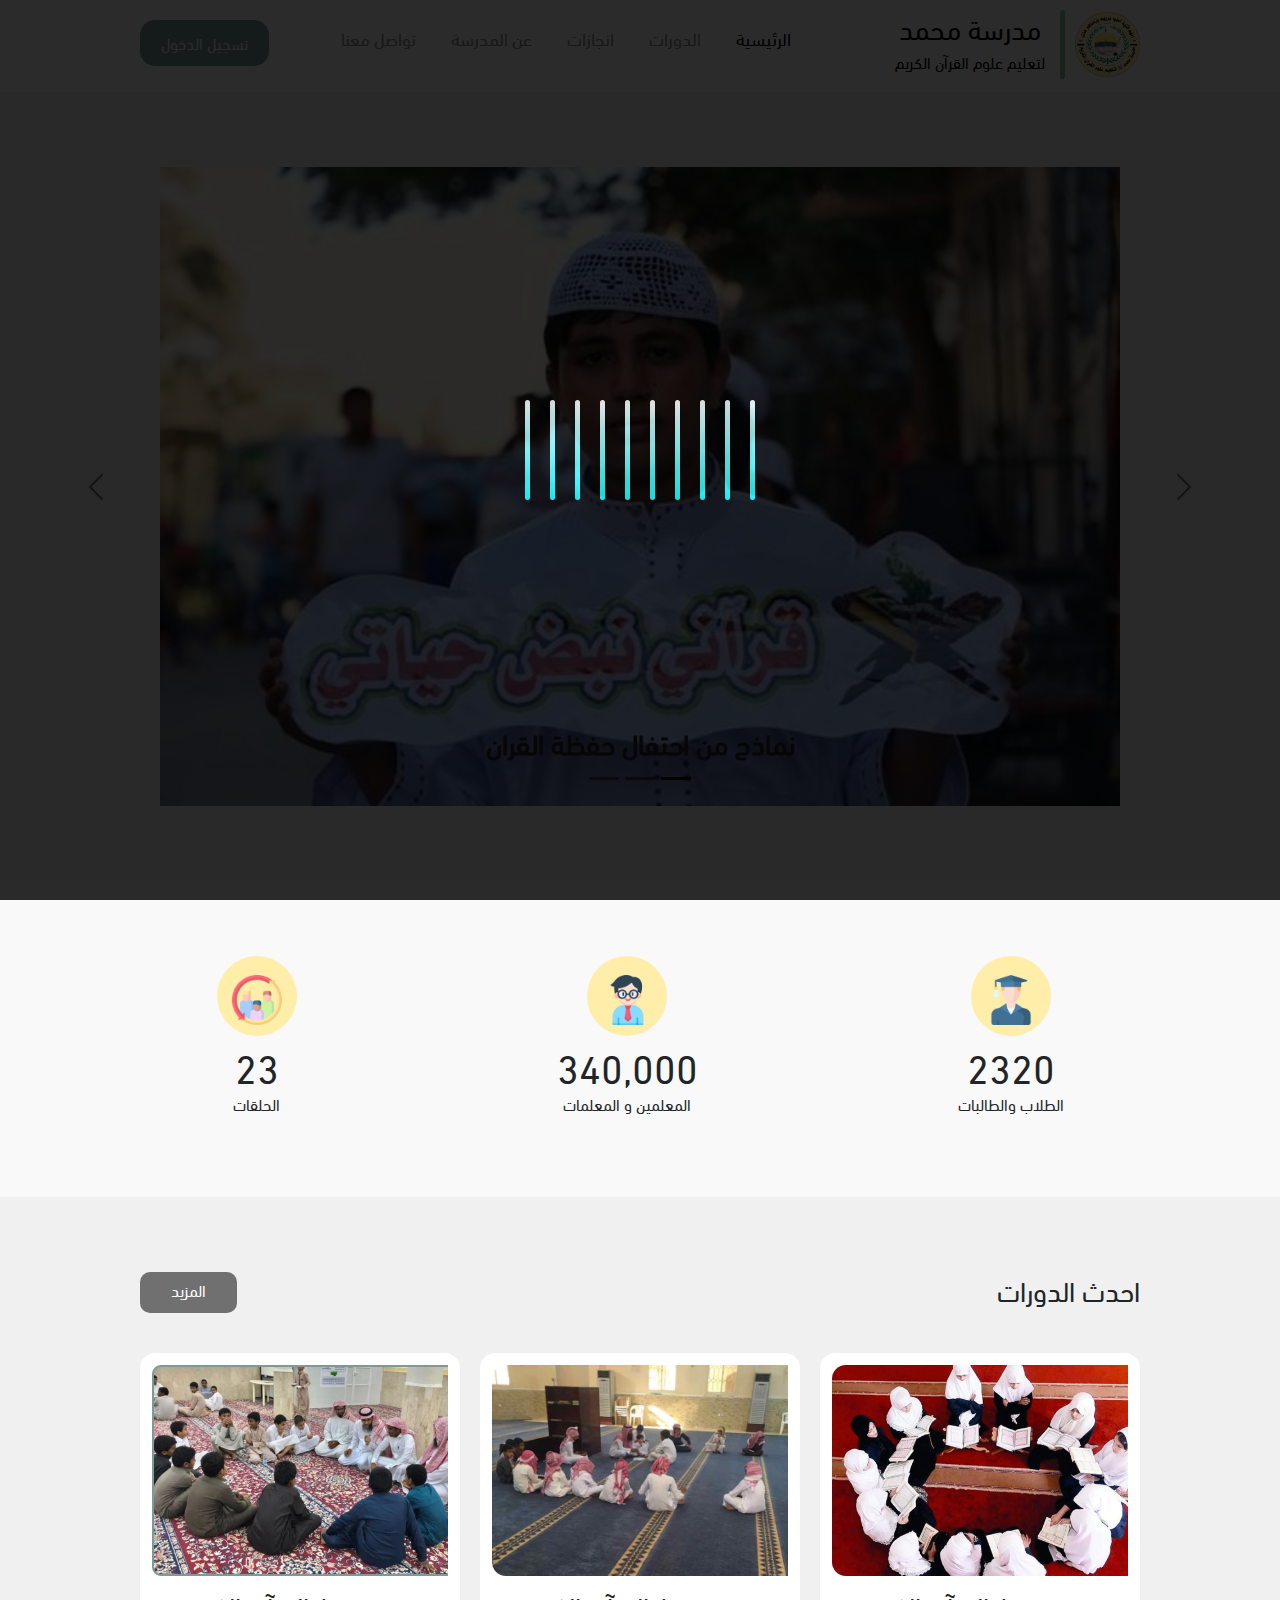
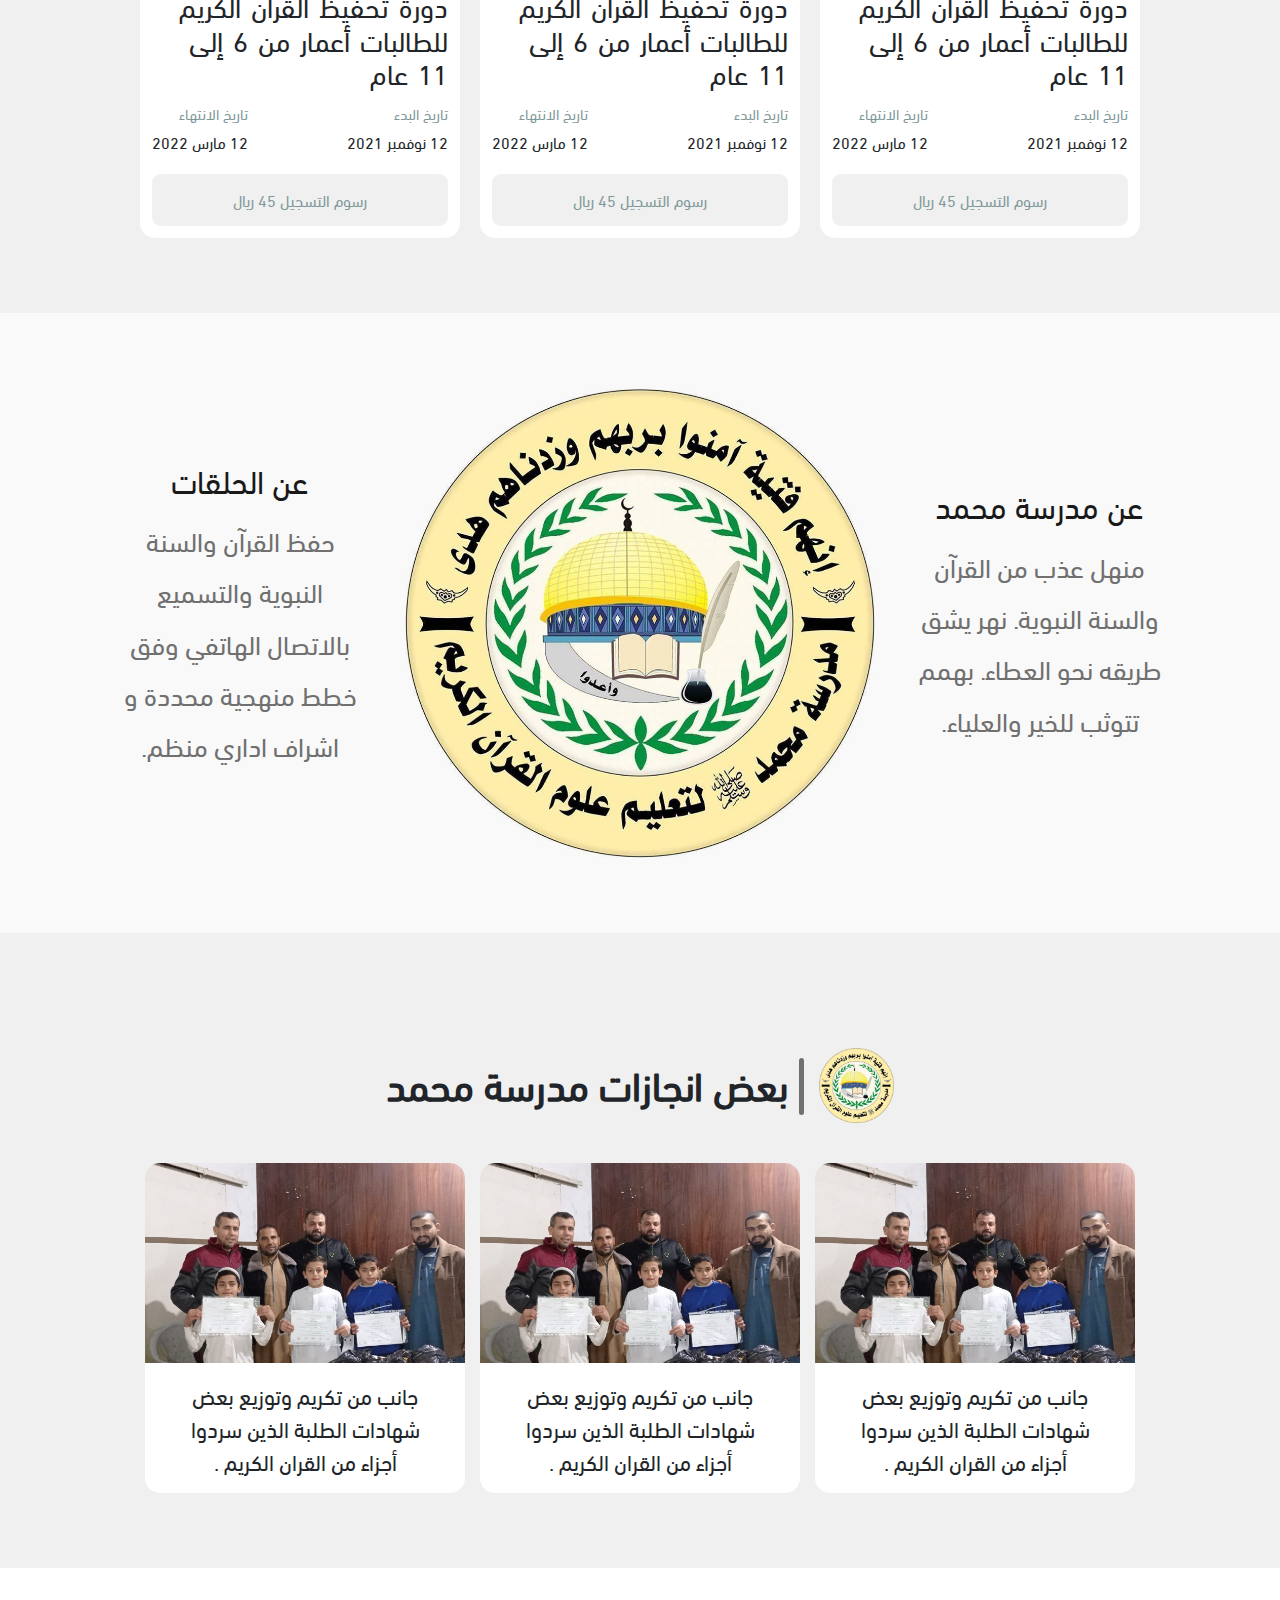
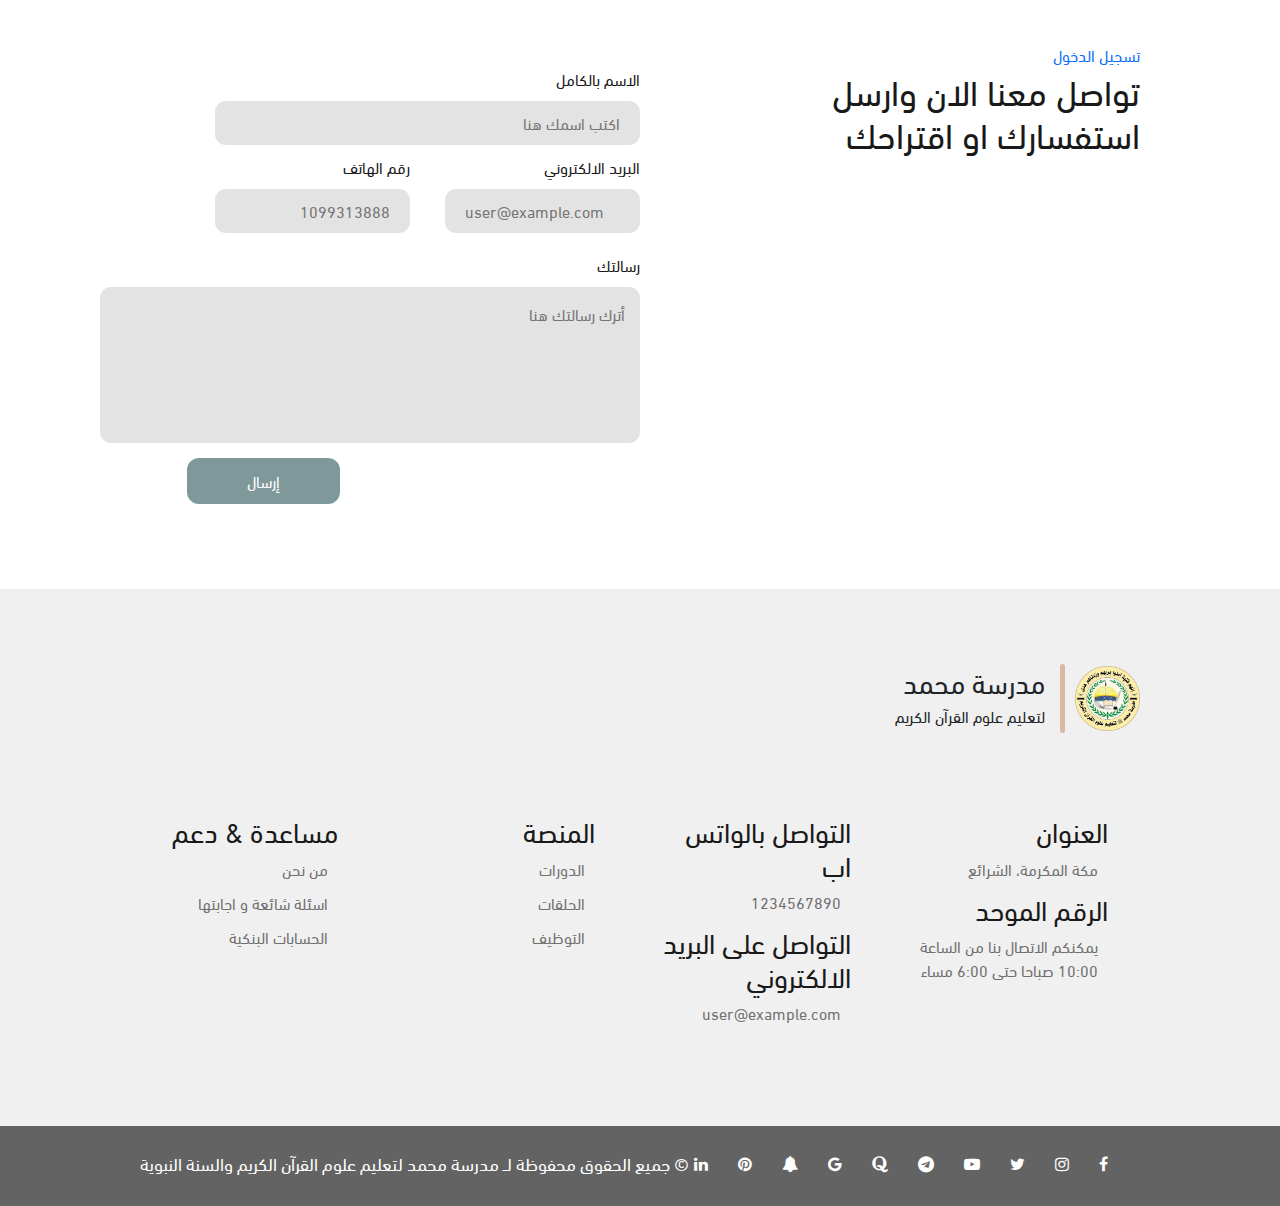
==== index.html @ 69344f2e "check the basic files" ====
<!DOCTYPE html>
<html lang="en" dir="rtl">

<head>
    <meta charset="UTF-8">
    <meta http-equiv="X-UA-Compatible" content="IE=edge">
    <meta name="viewport" content="width=device-width, initial-scale=1.0">
    <title>mohammed school</title>
    <link rel="stylesheet" href="assets/css/font-awesome.min.css">
    <link rel="stylesheet" href="assets/css/bootstrap.rtl.min.css">
    <link rel="stylesheet" href="assets/css/global.css">
    <link rel="stylesheet" href="assets/css/header.css">
    <link rel="stylesheet" href="assets/css/footer.css">
    <link rel="stylesheet" href="assets/css/style.css">
</head>

<body>
    <!--start preloading -->
    <div class="center">
        <div class="wave"></div>
        <div class="wave"></div>
        <div class="wave"></div>
        <div class="wave"></div>
        <div class="wave"></div>
        <div class="wave"></div>
        <div class="wave"></div>
        <div class="wave"></div>
        <div class="wave"></div>
        <div class="wave"></div>
    </div>
    <!-- end perloading -->
    <!-- start header section -->
    <header>
        <!-- start navbar section -->
        <nav>
            <div class="container">
                <div class="content">
                    <div class="logo">
                        <a href="index.html">
                            <img src="/assets/images/logos/logos.png" alt="">
                            <div class="text">
                                <h3>مدرسة محمد</h3>
                                <h6>لتعليم علوم القرآن الكريم</h6>
                            </div>
                        </a>
                    </div>
                    <ul>
                        <li class="active"><a href="#">الرئيسية</a></li>
                        <li><a href="#courses">الدورات</a></li>
                        <li><a href="#suc-story">انجازات</a></li>
                        <li><a href="#about">عن المدرسة</a></li>
                        <li><a href="#contact">تواصل معنا</a></li>
                    </ul>
                    <div>
                        <a href="login.html" class="btn">تسجيل الدخول</a>
                    </div>
                    <div class="bar">
                        <a href="#">
                            <i class="fa fa-bars"></i>
                        </a>
                    </div>
                </div>
            </div>
        </nav>
        <!-- end navbar section -->
        <!-- start section bars -->
        <div class="nav-bars-icons">
            <ul>
                <li class="active"><a href="#">الرئيسية</a></li>
                <li><a href="#courses">الدورات</a></li>
                <li><a href="#suc-story">انجازات</a></li>
                <li><a href="#about">عن المدرسة</a></li>
                <li><a href="#contact">تواصل معنا</a></li>
            </ul>
            <div>
                <a href="login.html" class="btn">تسجيل الدخول</a>
            </div>
        </div>
        <!-- end section bars -->
    </header>
    <!-- end header section -->
    <!-- ////////////////////////////////////// -->
    <!-- start main section -->
    <!-- start main section -->
    <main>
        <!-- start about section -->
        <section class="about pad-sec">
            <div id="carouselExampleDark" class="carousel carousel-dark slide" data-bs-ride="carousel">
                <div class="carousel-indicators">
                    <button type="button" data-bs-target="#carouselExampleDark" data-bs-slide-to="0" class="active"
                        aria-current="true" aria-label="Slide 1"></button>
                    <button type="button" data-bs-target="#carouselExampleDark" data-bs-slide-to="1"
                        aria-label="Slide 2"></button>
                    <button type="button" data-bs-target="#carouselExampleDark" data-bs-slide-to="2"
                        aria-label="Slide 3"></button>
                </div>
                <div class="carousel-inner">
                    <div class="carousel-item active" data-bs-interval="10000">
                        <img src="assets/images/slider/1s.jpg" class="d-block w-75 m-auto" alt="...">
                        <div class="carousel-caption d-none d-md-block">
                            <h5 class="text-dark fs-3 fw-bold">نماذج من احتفال حفظة القران</h5>
                        </div>
                    </div>
                    <div class="carousel-item" data-bs-interval="2000">
                        <img src="assets/images/slider/2s.jpg" class="d-block w-75 m-auto" alt="...">
                        <div class="carousel-caption d-none d-md-block">
                            <h5 class="text-dark fs-3 fw-bold"> نماذج من احتفال حفظة القران</h5>
                        </div>
                    </div>
                    <div class="carousel-item">
                        <img src="assets/images/slider/3s.jpg" class="d-block w-75 m-auto" alt="...">
                        <div class="carousel-caption d-none d-md-block">
                            <h5 class="text-dark fs-3 fw-bold">نماذج من احتفال حفظة القران</h5>
                        </div>
                    </div>
                </div>
                <button class="carousel-control-prev" type="button" data-bs-target="#carouselExampleDark"
                    data-bs-slide="prev">
                    <span class="carousel-control-prev-icon" aria-hidden="true"></span>
                    <span class="visually-hidden">Previous</span>
                </button>
                <button class="carousel-control-next" type="button" data-bs-target="#carouselExampleDark"
                    data-bs-slide="next">
                    <span class="carousel-control-next-icon" aria-hidden="true"></span>
                    <span class="visually-hidden">Next</span>
                </button>
            </div>
        </section>
        <!-- end about section -->
        <!-- start number section -->
        <section id="about" class="numbers pad-sec">
            <div class="boxes">
                <!-- start box -->
                <div class="box">
                    <div class="img">
                        <img src="/assets/images/icons/graduated.png" alt="">
                    </div>
                    <h3>2320</h3>
                    <h6>الطلاب والطالبات</h6>
                </div>
                <!-- end box -->
                <!-- start box -->
                <div class="box">
                    <div class="img"><img src="assets/images/icons/teacher.png" alt=""></div>
                    <h3>340,000</h3>
                    <h6>المعلمين و المعلمات </h6>
                </div>
                <!-- end box -->
                <!-- start box -->
                <div class="box">
                    <div class="img"><img src="assets/images/icons/cycle.png" alt=""></div>
                    <h3>23</h3>
                    <h6>الحلقات </h6>
                </div>
                <!-- end box -->
            </div>
        </section>
        <!-- end number section -->
        <!--start  conference  section-->
        <section id="courses" class="conference pad-sec">
            <div class="container">
                <div class="content">
                    <div class="title">
                        <h3>احدث الدورات</h3>
                        <a href="courses.html" class="btn">المزيد</a>
                    </div>
                    <div class="boxes">
                        <div class="box">
                            <div class="img"
                                style="background-image: url(assets/images/photos/supporting-quran-memorization-workshops.png);">
                            </div>
                            <h3>دورة تحفيظ القرآن الكريم للطالبات أعمار من 6 إلى 11 عام</h3>
                            <div class="date">
                                <div class="date-start">
                                    <h6 class="t">تاريخ البدء</h6>
                                    <h6>12 نوفمبر 2021 </h6>
                                </div>
                                <div class="date-end">
                                    <h6 class="t">تاريخ الانتهاء</h6>
                                    <h6>12 مارس 2022</h6>
                                </div>
                            </div>
                            <a class="btn">رسوم التسجيل <span>45 ريال</span></a>
                        </div>
                        <div class="box">
                            <div class="img" style="background-image: url(assets/images/photos/Image-211.png);"></div>
                            <h3>دورة تحفيظ القرآن الكريم للطالبات أعمار من 6 إلى 11 عام</h3>
                            <div class="date">
                                <div class="date-start">
                                    <h6 class="t">تاريخ البدء</h6>
                                    <h6>12 نوفمبر 2021 </h6>
                                </div>
                                <div class="date-end">
                                    <h6 class="t">تاريخ الانتهاء</h6>
                                    <h6>12 مارس 2022</h6>
                                </div>
                            </div>
                            <a class="btn">رسوم التسجيل <span>45 ريال</span></a>
                        </div>
                        <div class="box">
                            <div class="img"
                                style="background-image: url(assets/images/photos/IMG-20191205-WA0188-1024x768.png);">
                            </div>
                            <h3>دورة تحفيظ القرآن الكريم للطالبات أعمار من 6 إلى 11 عام</h3>
                            <div class="date">
                                <div class="date-start">
                                    <h6 class="t">تاريخ البدء</h6>
                                    <h6>12 نوفمبر 2021 </h6>
                                </div>
                                <div class="date-end">
                                    <h6 class="t">تاريخ الانتهاء</h6>
                                    <h6>12 مارس 2022</h6>
                                </div>
                            </div>
                            <a class="btn">رسوم التسجيل <span>45 ريال</span></a>
                        </div>
                    </div>
                </div>
            </div>
        </section>
        <!--end  conference  section-->
        <!-- start details section -->
        <section class="details pad-sec">
            <div class="container">
                <div class="content">
                    <div class="text">
                        <h3>عن مدرسة محمد</h3>
                        <p>
                            منهل عذب من القرآن والسنة النبوية. نهر يشق طريقه نحو العطاء. بهمم تتوثب للخير والعلياء.
                        </p>
                    </div>
                    <img src="assets/images/logos/logos.png" alt="">
                    <div class="text">
                        <h3>عن الحلقات</h3>
                        <p>
                            حفظ القرآن والسنة النبوية والتسميع بالاتصال الهاتفي وفق خطط منهجية محددة
                            و اشراف اداري منظم.
                        </p>
                    </div>
                </div>
            </div>
        </section>
        <!-- end details section -->
        <section id="suc-story" class="success-story pad-sec">
            <div class="container">
                <div class="content">
                    <div class="title-sec">
                        <img src="assets/images/logos/logos.png" width="75" height="75" alt="">
                        <h3>بعض انجازات مدرسة محمد</h3>
                    </div>
                    <div class="boxes">
                        <div class="box">
                            <div class="img"
                                style="background-image: url(assets/images/photos/267590430_449634233184907_8376460279161781180_n.jpg);">
                            </div>
                            <p>جانب من تكريم وتوزيع بعض شهادات الطلبة الذين سردوا أجزاء من القران الكريم . </p>
                        </div>
                        <div class="box">
                            <div class="img"
                                style="background-image: url(assets/images/photos/267590430_449634233184907_8376460279161781180_n.jpg);">
                            </div>
                            <p>جانب من تكريم وتوزيع بعض شهادات الطلبة الذين سردوا أجزاء من القران الكريم . </p>
                        </div>
                        <div class="box">
                            <div class="img"
                                style="background-image: url(assets/images/photos/267590430_449634233184907_8376460279161781180_n.jpg);">
                            </div>
                            <p>جانب من تكريم وتوزيع بعض شهادات الطلبة الذين سردوا أجزاء من القران الكريم . </p>
                        </div>
                    </div>
                </div>
            </div>
        </section>
    </main>
    <!-- end main section -->
    <!-- ////////////////////////////////////// -->
    <!-- start footer section -->
    <footer>
        <!-- start contact-us section -->
        <section id="contact" class="contact-us pad-sec">
            <div class="container">
                <div class="content">
                    <a href="login.html">تسجيل الدخول</a>
                    <div class="boxes">
                        <div class="right-box">
                            <h3>تواصل معنا الان وارسل استفسارك او اقتراحك</h3>
                        </div>
                        <div class="left-box">
                            <form>
                                <div>
                                    <label for="">الاسم بالكامل</label>
                                    <input type="text" placeholder="اكتب اسمك هنا" name="" id="">
                                </div>
                                <div class="e-ph">
                                    <div>
                                        <label for="">البريد الالكتروني</label>
                                        <input type="email" placeholder="user@example.com" name="" id="">
                                    </div>
                                    <div>
                                        <label for="">رقم الهاتف</label>
                                        <input type="text" placeholder="1099313888" name="" id="">
                                    </div>
                                </div>
                                <div>
                                    <label for="">رسالتك</label>
                                    <textarea name="" id="" placeholder="أترك رسالتك هنا"></textarea>
                                </div>
                                <div>
                                    <input type="submit" value="إرسال">
                                </div>
                            </form>
                        </div>
                    </div>
                </div>
            </div>
        </section>
        <!-- end contact-us section -->
        <section class="links pad-sec">
            <div class="container">
                <div class="content">
                    <div class="logo">
                        <a href="">
                            <img src="assets/images/logos/logos.png" alt="">
                        </a>
                        <div class="text">
                            <h3>مدرسة محمد</h3>
                            <h6>لتعليم علوم القرآن الكريم</h6>
                        </div>
                    </div>
                    <div class="ls">
                        <ul>
                            <li>
                                <h3>العنوان</h3>
                                <a>مكة المكرمة، الشرائع</a>
                            </li>
                            <li>
                                <h3>الرقم الموحد</h3>
                                <a>یمكنكم الاتصال بنا من الساعة 10:00 صباحا حتى 6:00 مساء</a>
                            </li>
                        </ul>
                        <ul>
                            <li>
                                <h3>التواصل بالواتس اب</h3>
                                <a href="#">1234567890</a>
                            </li>
                            <li>
                                <h3>التواصل على البريد الالكتروني</h3>
                                <a href="#">user@example.com</a>
                            </li>
                        </ul>
                        <ul>
                            <h3>المنصة</h3>
                            <li><a href="#">الدورات</a></li>
                            <li><a href="#">الحلقات</a></li>
                            <li><a href="#">التوظيف</a></li>
                        </ul>
                        <ul>
                            <h3>مساعدة & دعم</h3>
                            <li><a href="#">من نحن</a></li>
                            <li><a href="#">اسئلة شائعة و اجابتها</a></li>
                            <li><a href="#">الحسابات البنكية</a></li>
                        </ul>

                    </div>
                </div>
            </div>
        </section>
        <section class="foot">
            <div class="container">
                <div class="content">
                    <ul>
                        <li><a href="#"><i class="fa fa-facebook"></i></a></li>
                        <li><a href="#"><i class="fa fa-instagram"></i></a></li>
                        <li><a href="#"><i class="fa fa-twitter"></i></a></li>
                        <li><a href="#"><i class="fa fa-youtube-play"></i></a></li>
                        <li><a href="#"><i class="fa fa-telegram"></i></a></li>
                        <li><a href="#"><i class="fa fa-quora"></i></a></li>
                        <li><a href="#"><i class="fa fa-google"></i></a></li>
                        <li><a href="#"><i class="fa fa-bell"></i></a></li>
                        <li><a href="#"><i class="fa fa-pinterest"></i></a></li>
                        <li><a href="#"><i class="fa fa-linkedin"></i></a></li>
                    </ul>
                    <h3>&copy; جميع الحقوق محفوظة لــ مدرسة محمد لتعليم علوم القرآن الكريم والسنة النبوية</h3>
                </div>
            </div>
        </section>
    </footer>
    <!-- end footer section -->
    <!-- ////////////////////////////////////// -->
    <script src="assets/js/jquery.js"></script>
    <script src="assets/js/bootstrap.min.js"></script>
    <script src="assets/js/custom.js"></script>
</body>

</html>
---- assets/css/global.css ----
* {
    margin: 0;
    padding: 0;
    outline: none;
    box-sizing: border-box;
    border: none;
    scroll-behavior: smooth;
}
 .bgWH{
    background-color: #fff;
 }
 .bgF0{
    background-color: #f0f0f0;
 }

/* start loading setting */
.center {
    position: fixed;
    height: 100vh;
    top: 0;
    bottom: 0;
    right: 0;
    left: 0;
    display: flex;
    z-index: 10000;
    justify-content: center;
    align-items: center;
    background: #000;
}

.wave {
    width: 5px;
    height: 100px;
    background: linear-gradient(45deg, cyan, #fff);
    margin: 10px;
    animation: wave 1s linear infinite;
    border-radius: 20px;
}

.wave:nth-child(2) {
    animation-delay: 0.1s;
}

.wave:nth-child(3) {
    animation-delay: 0.2s;
}

.wave:nth-child(4) {
    animation-delay: 0.3s;
}

.wave:nth-child(5) {
    animation-delay: 0.4s;
}

.wave:nth-child(6) {
    animation-delay: 0.5s;
}

.wave:nth-child(7) {
    animation-delay: 0.6s;
}

.wave:nth-child(8) {
    animation-delay: 0.7s;
}

.wave:nth-child(9) {
    animation-delay: 0.8s;
}

.wave:nth-child(10) {
    animation-delay: 0.9s;
}

@keyframes wave {
    0% {
        transform: scale(0);
    }

    50% {
        transform: scale(1);
    }

    100% {
        transform: scale(0);
    }
}

/* end loading setting */
/*start font face light */
@font-face {
    font-family: dinLight;
    src: url(../fonts/ArbFONTS-DINNEXTLTARABIC-LIGHT-1.ttf);
}

/*end font face light */
/*start font face regular */
@font-face {
    font-family: dinRegular;
    src: url(../fonts/ArbFONTS-DINNextLTArabic-Regular-2.ttf);
}

/*end font face regular */
/*start font face meduim */
@font-face {
    font-family: dinMeduim;
    src: url(../fonts/ArbFONTS-DINNextLTArabic-Medium-2.ttf);
}

/*end font face meduim */
@font-face {
    font-family: dinBold;
    src: url(../fonts/ArbFONTS-DINNextLTArabic-Bold-2.ttf);
}

/*end font face meduim */

body {
    font-family: dinRegular;
    background-color: #F0F0F0;
}

ul {
    list-style-type: none;
}

a {
    text-decoration: none;
}

.container {
    width: 80%;
    margin: auto;
}

.pad-sec {
    padding: 75px 0;
}


/* end global setting */
---- assets/css/header.css ----
/* start header setting */
/* start navbar setting */
header nav {
    z-index: 1000;
    transition: all 0.5s ease-in-out;
    width: 100%;
    height: 92px;
    background-color: #fff;
}

header nav .content {
    display: flex;
    justify-content: space-between;
    text-align: center;
    height: 90px;
}

header nav .content .logo {
    margin-top: 10px;
}

header nav .content .logo a {
    display: flex;
    gap: 30px;
    color: #000;
    align-items: center;
}

header nav .content .logo img {
    width: 65px;
    height: 65px;
}

header nav .content .logo .text {
    position: relative;
}

header nav .content .logo .text::before {
    content: "";
    position: absolute;
    top: 0;
    bottom: 0;
    right: -20px;
    width: 5px;
    border-radius: 10px;
    background-color: rgba(6, 149, 61, 0.5);
}

header nav .content ul {
    display: flex;
    align-items: center;
    gap: 35px;
}

header nav .content ul li {
    position: relative;
}

header nav .content ul li::before {
    content: "";
    display: block;
    position: absolute;
    height: 2px;
    background-color: #8D8D8D;
    bottom: 35px;
    width: 0%;
    left: 0;
    transition: all 0.4s linear;
}

header nav .content ul li::after {
    content: "";
    display: block;
    position: absolute;
    height: 2px;
    background-color: #8D8D8D;
    top: 40px;
    width: 0%;
    transition: all 0.4s linear;
}

header nav .content ul li:hover::after {
    width: 100%;
}

header nav .content ul li:hover::before {
    width: 100%;
}

header nav .content ul li:hover a {
    color: #b54a4a;
}

header nav .content ul li a {
    color: #8D8D8D;
    font-size: 18px;
    transition: all 0.4s ease-in-out;
}

header nav .content ul li.active::after {
    background-color: #000;
}

header nav .content ul li.active a {
    color: #000;
}

header nav .content .bar {
    display: none;
    color: #191919;
}

header nav .content .btn {
    border-radius: 15px;
    color: #fff;
    padding: 10px 20px;
    background-color: #7F999A;
    margin-top: 20px;
    display: inline-block;
}

header nav .content .btn:hover {
    background-color: rgba(127, 153, 154, 0.488);
}

/*@@ start nav bar media @@*/
@media (max-width:991px) {
    header nav .content {
        height: 80px;
    }

    header nav .content .logo img {
        width: 50px;
        height: 50px;
    }

    header nav .content .logo .text h3 {
        font-size: 16px;
    }

    header nav .content .logo .text h6 {
        font-size: 9px;
    }

    header nav .content .logo .text::before {
        content: "";
        position: absolute;
        top: 0;
        bottom: 0;
        right: -20px;
        width: 5px;
        border-radius: 10px;
        background-color: #DBB8A5;
    }

    header nav .content ul {
        display: none;
    }

    header nav .content .btn {
        display: none;
    }

    header nav .content .bar {
        display: block;
    }

    header nav .content .bar i {
        margin-top: 36px;
        transition: all 0.4s ease-in-out;
    }

    header nav .content .bar:hover i {
        color: #7F999A;
    }
    
}

@media (min-width:992px) and (max-width:1199px) {
    header nav .content .logo {
        gap: 20px;
    }

    header nav .content .logo img {
        width: 60px;
        height: 60px;
    }


    header nav .content .logo .text::before {
        right: -10px;
    }

    header nav .content ul {
        gap: 20px;
    }

    header nav .content ul li a {
        font-size: 15px;
    }

    header nav .content .btn {
        padding: 8px 17px;
        margin-top: 28px;
        font-size: 14px;
        display: inline-block;
    }

}


/*@@ end nav bar media @@*/

/* end navbar setting */
/* start nav-bars-icons setting */
header .nav-bars-icons {
    display: none;
    width: 80%;
    position: absolute;
    top: 95px;
    left: 10%;
    height: 88vh;
    background-color: #191919e7;
    flex-direction: column;
    align-items: center;
    padding: 20px 0;
    z-index: 100;
    gap: 20px;
}

header .nav-bars-icons ul {
    display: flex;
    flex-direction: column;
    align-items: center;
    margin-bottom:20px;
    gap: 40px;
}

header .nav-bars-icons ul li{
    padding: 10px 30%;
}
header .nav-bars-icons ul li:hover  {
    background-color: #7F999A;
}
header .nav-bars-icons ul li:hover a {
    color: #e1e1e1;
}

header .nav-bars-icons ul li a {
    color: #fff;
    font-size: 22px;
    
    transition: all 0.4s ease-in-out;
}

header .nav-bars-icons ul li.active {
    background-color: #fff;
    padding:8px 50px;
    /* line-height: 5px; */
    border-radius: 15px;
}

header .nav-bars-icons ul li.active a {
    color: #000;
}

header .nav-bars-icons .btn {
    border-radius: 15px;
    color: #fff;
    padding: 10px 20px;
    background-color: #7F999A;
    margin-top: 10px;
    width: 140px;
    margin: auto;
    text-align: center;
    display: block;
    transition: all 0.2s ease-in-out;
}
header .nav-bars-icons .btn:hover {
    border: 1px solid #7F999A;
    background-color: transparent;
    color: #fff;
}



/* end nav-bars-icons setting */

/* end header setting */
---- assets/css/footer.css ----
/* start contact-us setting */
.contact-us {
    background-color:#fff;

}

.contact-us .content .boxes {
    display: flex;
    justify-content: space-between;
}

.contact-us .content .boxes .right-box h3 {
    color: #191919;
    font-size: 36px;
    width: 400px;
}

.contact-us .content .boxes .left-box {
    width: 50%;
}

.contact-us .content .boxes .left-box form label {
    display: block;
    font-size: 16px;
    margin-bottom: 10px;
    color: #191919;
}

.contact-us .content .boxes .left-box form input[type=text],
.contact-us .content .boxes .left-box form input[type=email] {
    padding: 10px 20px;
    width: 85%;
    border-radius: 11px;
    background-color: #E3E3E3;
}

.contact-us .content .boxes .left-box form div {
    margin-bottom: 10px;
}

.contact-us .content .boxes .left-box form textarea {
    background-color: #E3E3E3;
    width: 540px;
    height: 156px;
    resize: none;
    border-radius: 11px;
    padding: 15px;
}

.contact-us .content .boxes .left-box form .e-ph {
    display: flex;
    /* gap: 20px; */
}

.contact-us .content .boxes .left-box form .e-ph div {
    width: 46%;
}

.contact-us .content .boxes .left-box form input[type=submit] {
    padding: 11px 60px;
    background-color: #7F999A;
    border-radius: 12px;
    color: #fff;
    font-size: 16px;
    margin-right: 60%;
    transition: all 0.3s ease-in-out;
}

.contact-us .content .boxes .left-box form input[type=submit]:hover {
    background-color: rgba(127, 153, 154, 0.49);
}

/*@@ start contact-us bar media @@*/
@media (max-width:1199px) {
    .contact-us .content a {
        display: block;
        text-align: center;
    }

    .contact-us .content .boxes {
        flex-direction: column;
        gap: 12px;
        margin-top: 10px;
    }

    .contact-us .content .boxes .right-box h3 {
        font-size: 18px;
    }


    .contact-us .content .boxes .left-box {
        width: 100%;
    }

    .contact-us .content .boxes .left-box form label {
        font-size: 13px;
    }

    .contact-us .content .boxes .left-box form input[type=text],
    .contact-us .content .boxes .left-box form input[type=email] {
        padding: 10px 17px;
    }

    .contact-us .content .boxes .left-box form textarea {
        width: 85%;
        height: 130px;
    }


    .contact-us .content .boxes .left-box form input[type=submit] {
        padding: 8px 40px;
        font-size: 13px;
        margin-right: 0;
    }


}

/*@@ end contact-us  media @@*/
/* end contact-us setting */
/* end main setting */
/* /////////////////////////////////////////////////// */
/* start footer setting */
footer .links .content .logo {
    display: flex;
    gap: 30px;
    margin-bottom: 80px;
    align-items: center;
}

footer .links .content .logo img {
    width: 65px;
    height: 65px;
}

footer .links .content .logo .text {
    position: relative;
}

footer .links .content .logo .text::before {
    content: "";
    position: absolute;
    top: 0;
    bottom: 0;
    right: -20px;
    width: 5px;
    border-radius: 10px;
    background-color: #DBB8A5;
}

footer .links .content .ls {
    display: flex;
    justify-content: space-between;
    gap: 20px;
}

footer .links .content .ls ul {
    width: 23%;
}

footer .links .content .ls ul h3 {
    margin-bottom: 10px;
    color: #191919;
}

footer .links .content .ls ul li a {
    margin-right: 10px;
    display: inline-block;
    margin-bottom: 10px;
    color: #707070;
    transition: all 0.3s ease-in-out;
}

footer .links .content .ls ul li a:hover {
    color: rgba(112, 112, 112, 0.554);
}

/*@@ start links bar media @@*/
@media (max-width:991px) {

    footer .links .content .ls {
        flex-direction: column;
        justify-content: center;
    }

    footer .links .content .ls ul {
        width: 100%;
    }

    footer .links .content .ls ul::after {
        content: "";
        display: block;
        right: 0;
        left: 0;
        height: 1px;
        background-color: #707070;
    }

    footer .links .content .ls ul h3 {
        font-size: 17px;
    }

}

/*@@ end links  media @@*/
.foot {
    background-color: rgba(0, 0, 0, 0.587);
    padding: 15px 0;
}

.foot .content {
    display: flex;
    justify-content: space-between;
    align-items: center;
}

.foot .content h3 {
    font-size: 18px;
    color: #fff;
    text-align: center;
}

.foot .content ul {
    display: flex;
    gap: 30px;
    margin-top: 10px;
    align-items: center ;
}

.foot .content ul li a {
    color: #fff;
    display: inline-block;
    transition: all 0.3s ease-in-out;
}

.foot .content ul li:hover a {
    color:gold;
}

/*@@ start foot bar media @@*/
@media(max-width:991px) {


    .foot .content {
        flex-direction: column;
        gap: 15px;
    }

    .foot .content h3 {
        font-size: 14px;
    }

    .foot .content ul {
        gap: 20px;
    }

    .foot .content ul li a {
        font-size: 16px;
    }
}



/*@@ end foot  media @@*/
/* end footer setting */
---- assets/css/style.css ----
/* ---------------------------------------------- */
/* start index page */

/* start about setting */
/* end about setting */
/* start numbers setting */
.numbers {
    background-color: rgba(255, 255, 255, 0.57);
}

.numbers .boxes {
    display: flex;
    justify-content: center;
    align-items: center;
    gap: 260px;
}

.numbers .boxes .box {
    text-align: center;
}

.numbers .boxes .box .img {
    width: 80px;
    height: 80px;
    border-radius: 50%;
    margin: auto;
    line-height: 80px;
    text-align: center;
    background-color: #ffeea9;
}

.numbers .boxes .box img {
    transition: all 0.3s ease-in-out;
    width: 50px;
    height: 50px;
}

.numbers .boxes .box:hover img {
    transform: rotate(360deg);
}

.numbers .boxes .box h3 {
    font-size: 40px;
    margin: 5px 0;
}

/*@@ start numbers bar media @@*/
@media (max-width:767px) {

    .numbers .boxes {
        gap: 50px;
    }


    .numbers .boxes .box img {
        width: 50px;
        height: 50px;
    }

    .numbers .boxes .box h3 {
        font-size: 25px;
    }
}

@media (min-width:768px) and (max-width:992px) {

    .numbers .boxes {
        gap: 100px;
    }


    .numbers .boxes .box img {
        width: 70px;
        height: 70px;
    }

    .numbers .boxes .box h3 {
        font-size: 26px;
    }
}

@media (min-width:992px) and (max-width:1199px) {
    .numbers .boxes {
        gap: 160px;
    }


    .numbers .boxes .box img {
        width: 75px;
        height: 75px;
    }

    .numbers .boxes .box h3 {
        font-size: 30px;
    }
}

/*@@ end numbers  media @@*/
/* end numbers setting */
/* start .conference setting */
.conference .content .title {
    display: flex;
    margin-bottom: 40px;
    justify-content: space-between;
}

.conference .content .title .btn {
    padding: 12px 30px;
    color: #fff;
    line-height: 10px;
    border-radius: 10px;
    background-color: #707070;
    transition: all 0.3s ease-in-out;
}

.conference .content .title .btn:hover {
    background-color: rgba(112, 112, 112, 0.551);
}

.conference .content .boxes {
    display: flex;
    justify-content: space-between;
    gap: 20px;
}

.conference .content .boxes .box {
    background-color: #fff;
    width: 32%;
    border-radius: 15px;
    padding: 12px;
}

.conference .content .boxes .box .img {
    background-size: cover !important;
    background-repeat: no-repeat;
    width: 100%;
    margin: auto;
    height: 211px;
    margin-bottom: 12px;
}

.conference .content .boxes .box h3 {
    word-spacing: 3px;
}

.conference .content .boxes .box .date {
    display: flex;
    justify-content: space-between;
    align-items: center;
    margin: 15px 0;
}

.conference .content .boxes .box .date .t {
    color: #7F999A;
    font-size: 15px;
    margin-bottom: 10px;
}

.conference .content .boxes .box .btn {
    color: #7F999A;
    background-color: #F0F0F0;
    display: block;
    padding: 13px 0;
    border-radius: 9px;
    text-align: center;
}

/*@@ start conference bar media @@*/
@media (max-width:767px) {

    .conference .content .title .btn {
        padding: 8px 17px;
        color: #fff;
        line-height: 4px;
    }

    .conference .content .boxes {
        display: flex;
        flex-direction: column;
    }

    .conference .content .boxes .box {
        width: 90%;
        margin: auto;
    }

    .conference .content .boxes .box .img {
        height: 180px;
    }

    .conference .content .boxes .box h3 {
        word-spacing: 3px;
        font-size: 16px;
        width: 70%;
        margin: auto;
        text-align: center;
    }

    .conference .content .boxes .box .date .t {
        font-size: 12px;
    }

    .conference .content .boxes .box .btn {
        padding: 8px 0;
        font-size: 13px;
    }
}

@media (min-width:768px) and (max-width:1199px) {

    .conference .content .title .btn {
        padding: 9px 22px;
        font-size: 12px;
    }

    .conference .content .title h3 {
        font-size: 13px;
    }

    .conference .content .boxes {
        flex-wrap: wrap;
    }

    .conference .content .boxes .box {
        width: 48%;
    }

    .conference .content .boxes .box h3 {
        font-size: 14px;
        /* text-align: center; */
    }


    .conference .content .boxes .box .date .t {
        font-size: 13px;
    }

    .conference .content .boxes .box .btn {
        padding: 10px 0;
        font-size: 14px;
    }
}


/*@@ end conference  media @@*/
/* end .conference setting */
/* start details setting */
.details {
    background-color: rgba(255, 255, 255, 0.57);
}

.details .content {
    display: flex;
    justify-content: center;
    align-items: center;
    gap: 40px;
}

.details .content img {
    width: 470px;
    height: 470px;
}

.details .content .text {
    text-align: center;
}

.details .content .text h3 {
    font-size: 32px;
    color: #191919;
    margin-bottom: 16px;
}

.details .content .text p {
    color: #707070;
    font-size: 27px;
    line-height: 1.9;
    width: 250px;
}

/*@@ start details bar media @@*/
@media (max-width:767px) {

    .details .content {
        gap: 17px;
    }

    .details .content img {
        width: 140px;
        height: 140px;
    }

    .details .content .text h3 {
        font-size: 18px;
    }

    .details .content .text p {
        font-size: 14px;
        width: 150px;
    }
}

@media (min-width:768px) and (max-width:991px) {

    .details .content {
        gap: 20px;
    }

    .details .content img {
        width: 170px;
        height: 170px;
    }

    .details .content .text h3 {
        font-size: 22px;
    }

    .details .content .text p {
        font-size: 18px;
        width: 200px;
    }
}

@media (min-width:992px) and (max-width:1199px) {
    .details .content {
        gap: 30px;
    }

    .details .content img {
        width: 200px;
        height: 200px;
    }

    .details .content .text h3 {
        font-size: 24px;
    }

    .details .content .text p {
        font-size: 18px;
        width: 220px;
    }
}

/*@@ end details  media @@*/
/* end details setting */

/* start jobs setting */

.success-story .content .title-sec {
    text-align: center;
    display: flex;
    justify-content: center;
    gap: 30px;
    margin: 40px 0;
    align-items: center;
}

.success-story .content .title-sec h3 {
    font-size: 40px;
    font-weight: bold;
    position: relative;
}

.success-story .content .title-sec h3::before {
    content: "";
    position: absolute;
    width: 5px;
    height: 120%;
    top: 0px;
    background-color: #707070;
    right: -15px;
    border-radius: 8px;
}

.success-story .content .boxes {
    display: flex;
    gap: 15px;
    justify-content: center;
}

.success-story .content .boxes .box {
    width: 32%;
    border-radius: 15px;
    background-color: #fff;
    transition: all 0.4s ease-in-out;
}
.success-story .content .boxes .box:hover {
    transform: scale(1.05);
}

.success-story .content .boxes .box .img {
    height: 200px;
    width: 100%;
    background-repeat: no-repeat;
    background-size: cover;
    background-position: center;
    border-top-left-radius: 15px;
    border-top-right-radius: 15px;
}

.success-story .content .boxes .box p {
    padding: 0 30px;
    font-size: 22px;
    margin-top: 15px;
    text-align: center;
}

/*@@ start jobs bar media @@*/
@media (max-width:767px) {
    .success-story .content .title-sec img {
        width: 50px;
        height: 50px;
    }
    .success-story .content .title-sec h3 {
        font-size: 18px;
    }
    .success-story .content .title-sec h3::before {
        height: 150%;
        width: 3px;
    } 
      .success-story .content .boxes {
        display: flex;
        flex-direction: column;
    }

    .success-story .content .boxes .box {
        width: 90%;
        margin: auto;
    }
    .success-story .content .boxes .box p {
        font-size: 16px;
    }

}

@media (min-width:768px) and (max-width:1199px) {

  
    .success-story .content .boxes {
        flex-wrap: wrap;
    }

    .success-story .content .boxes .box {
        width: 48%;
    }


}

/*@@ end jobs  media @@*/
/* end jobs setting */

/* end index page */
/* ---------------------------------------------- */
/* start courses page */
.head {
    background-image: url(../images/photos/IMG-20191205-WA0188-1024x768.png);
    height: 400px;
    background-size: cover;
    background-repeat: no-repeat;
    position: relative;
    border-bottom-left-radius: 15px;
    border-bottom-right-radius: 15px;
}

.head .overlay {
    position: absolute;
    top: 0;
    right: 0;
    left: 0;
    background-color: rgba(25, 25, 25, 0.539);
    bottom: 0;
    border-bottom-left-radius: 15px;
    border-bottom-right-radius: 15px;
}

.head .head-title {
    text-align: center;
}

.head .head-title h3 {
    padding-top: 200px;
    color: #fff;
    font-size: 40px;
    font-weight: bold;
}

/* end courses page */
/* ---------------------------------------------- */
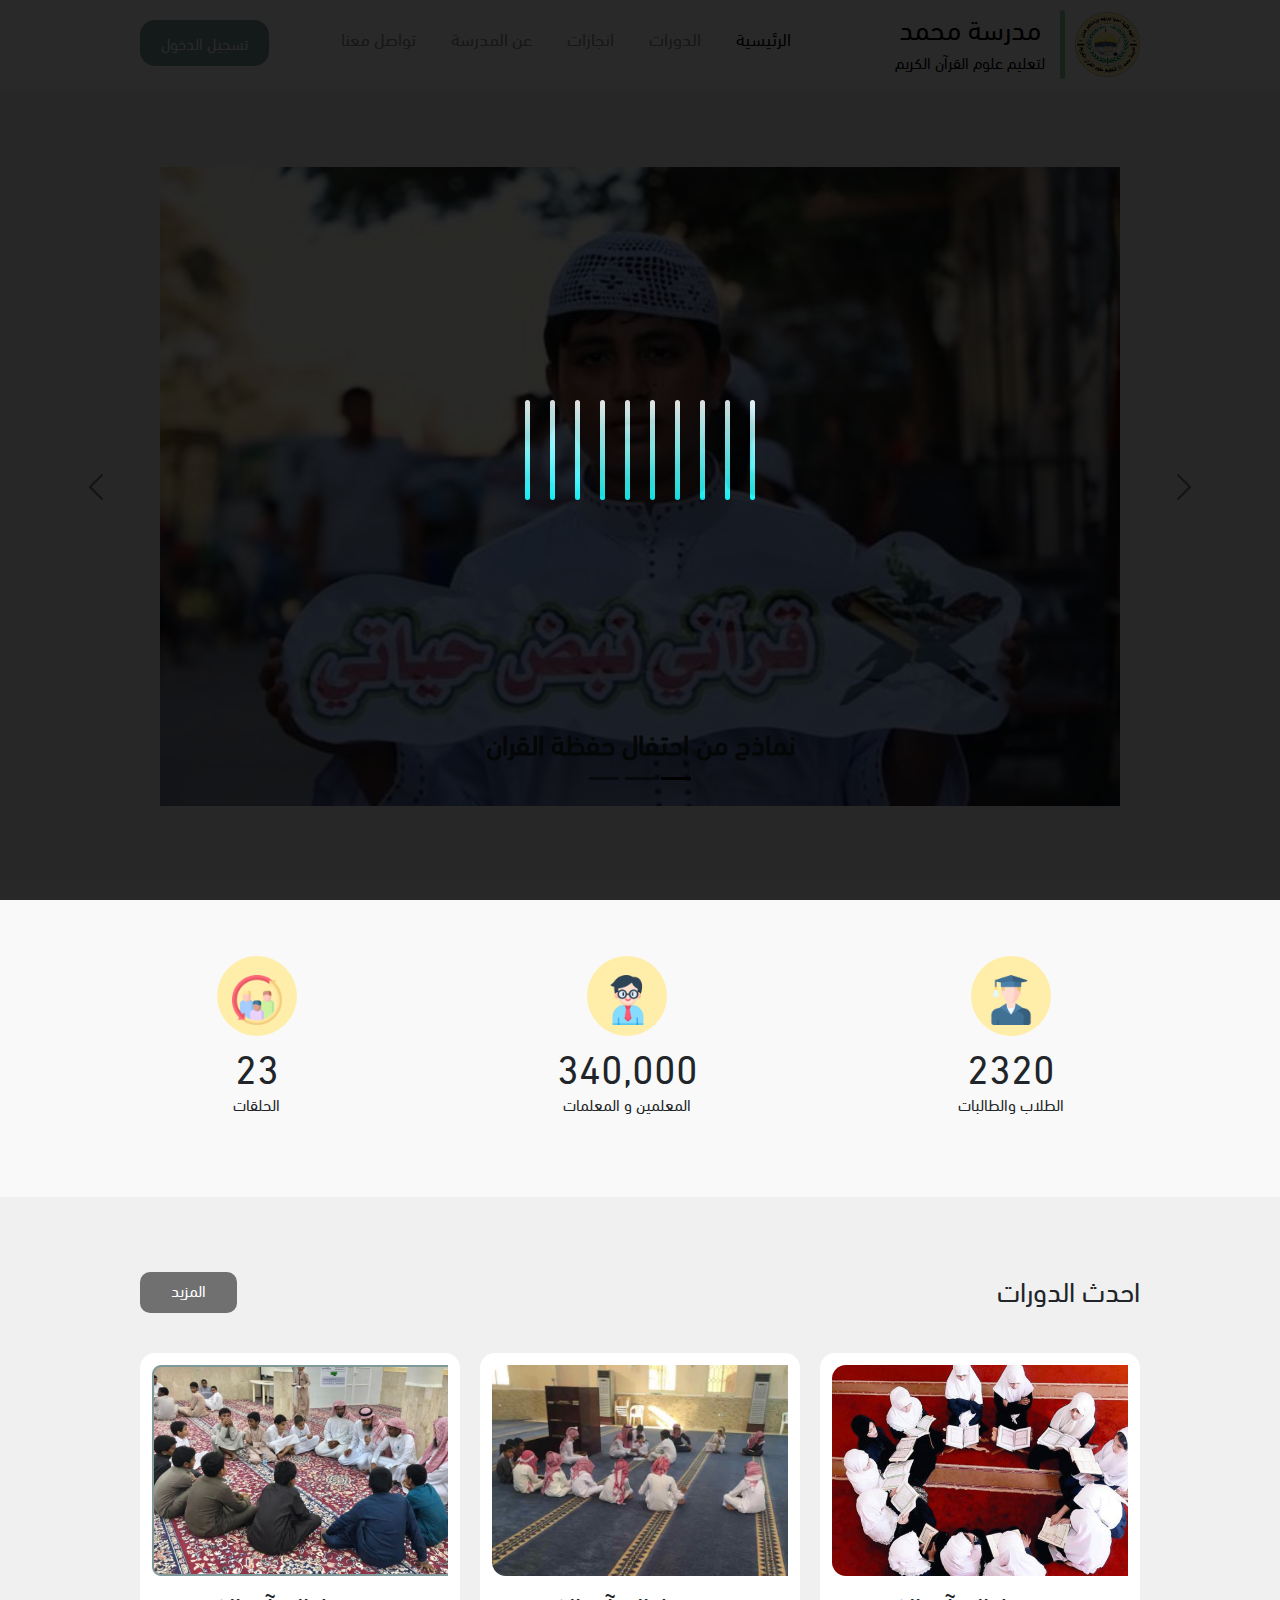
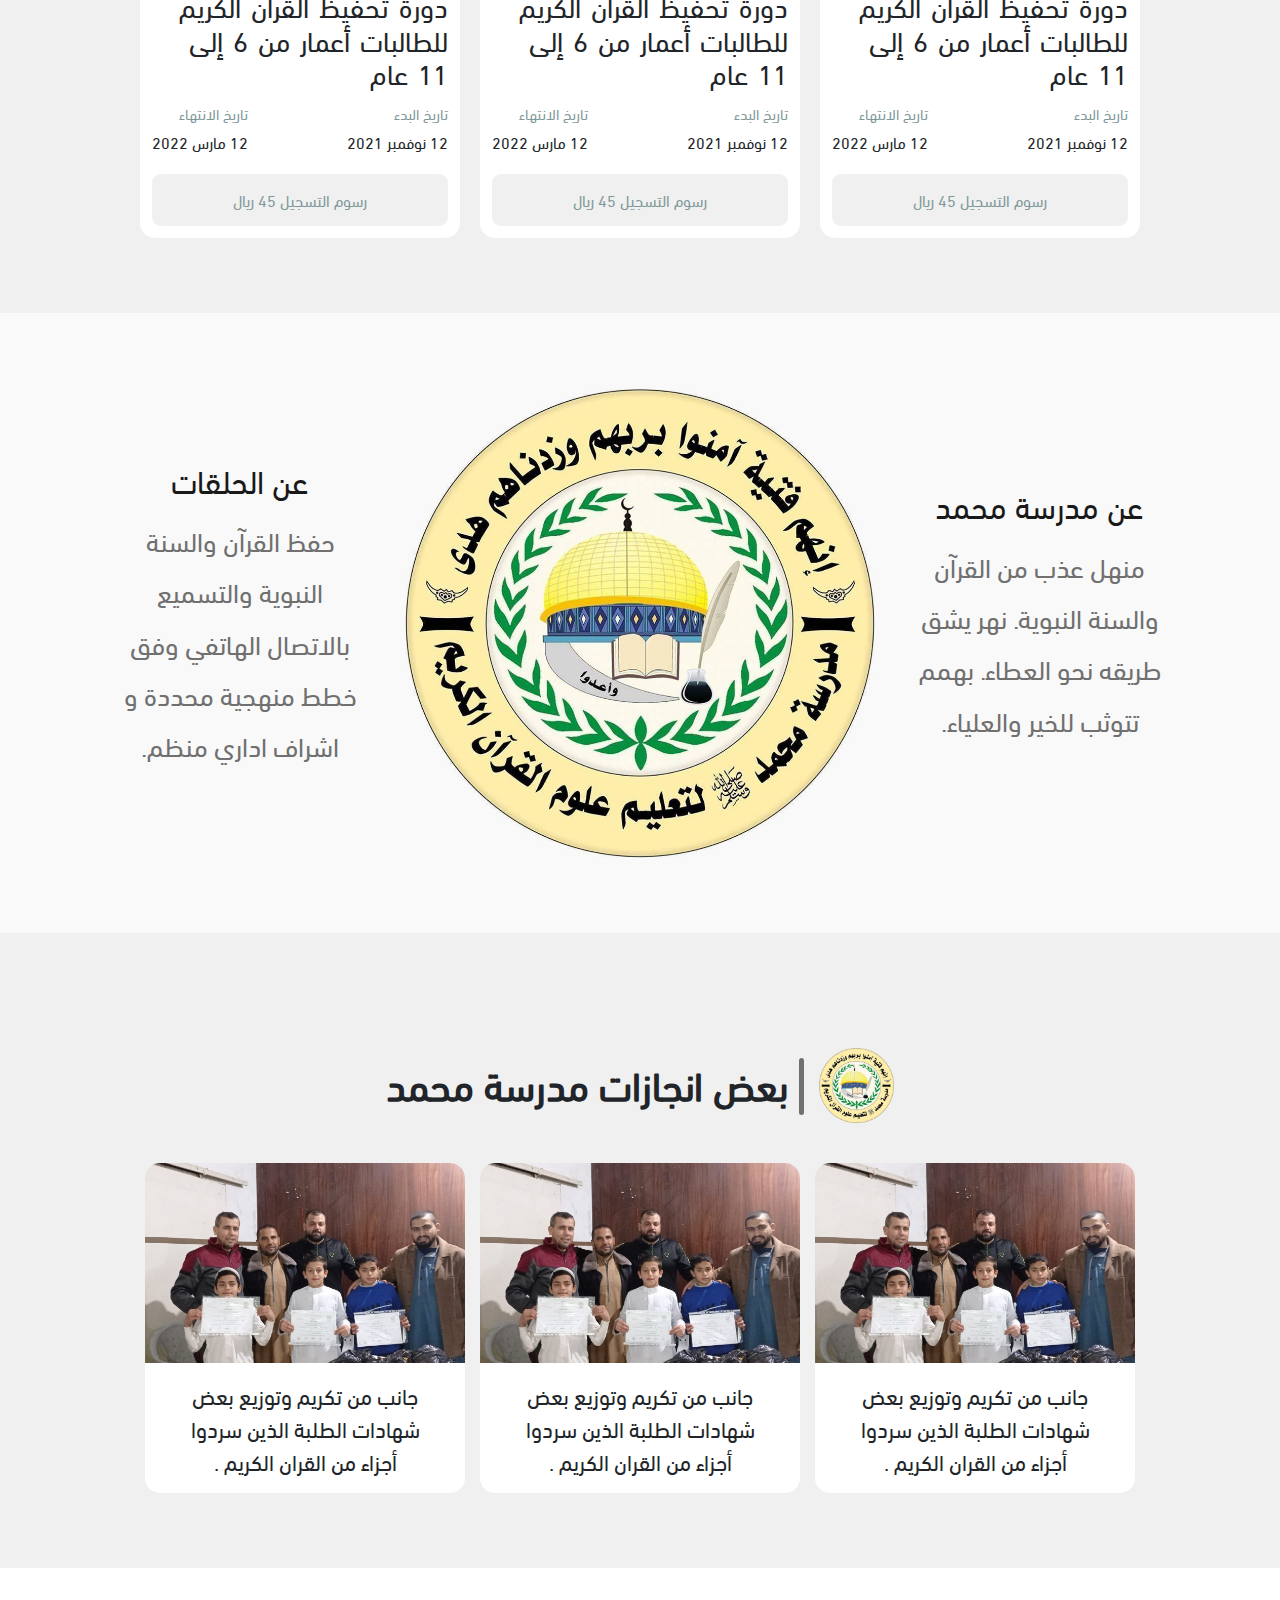
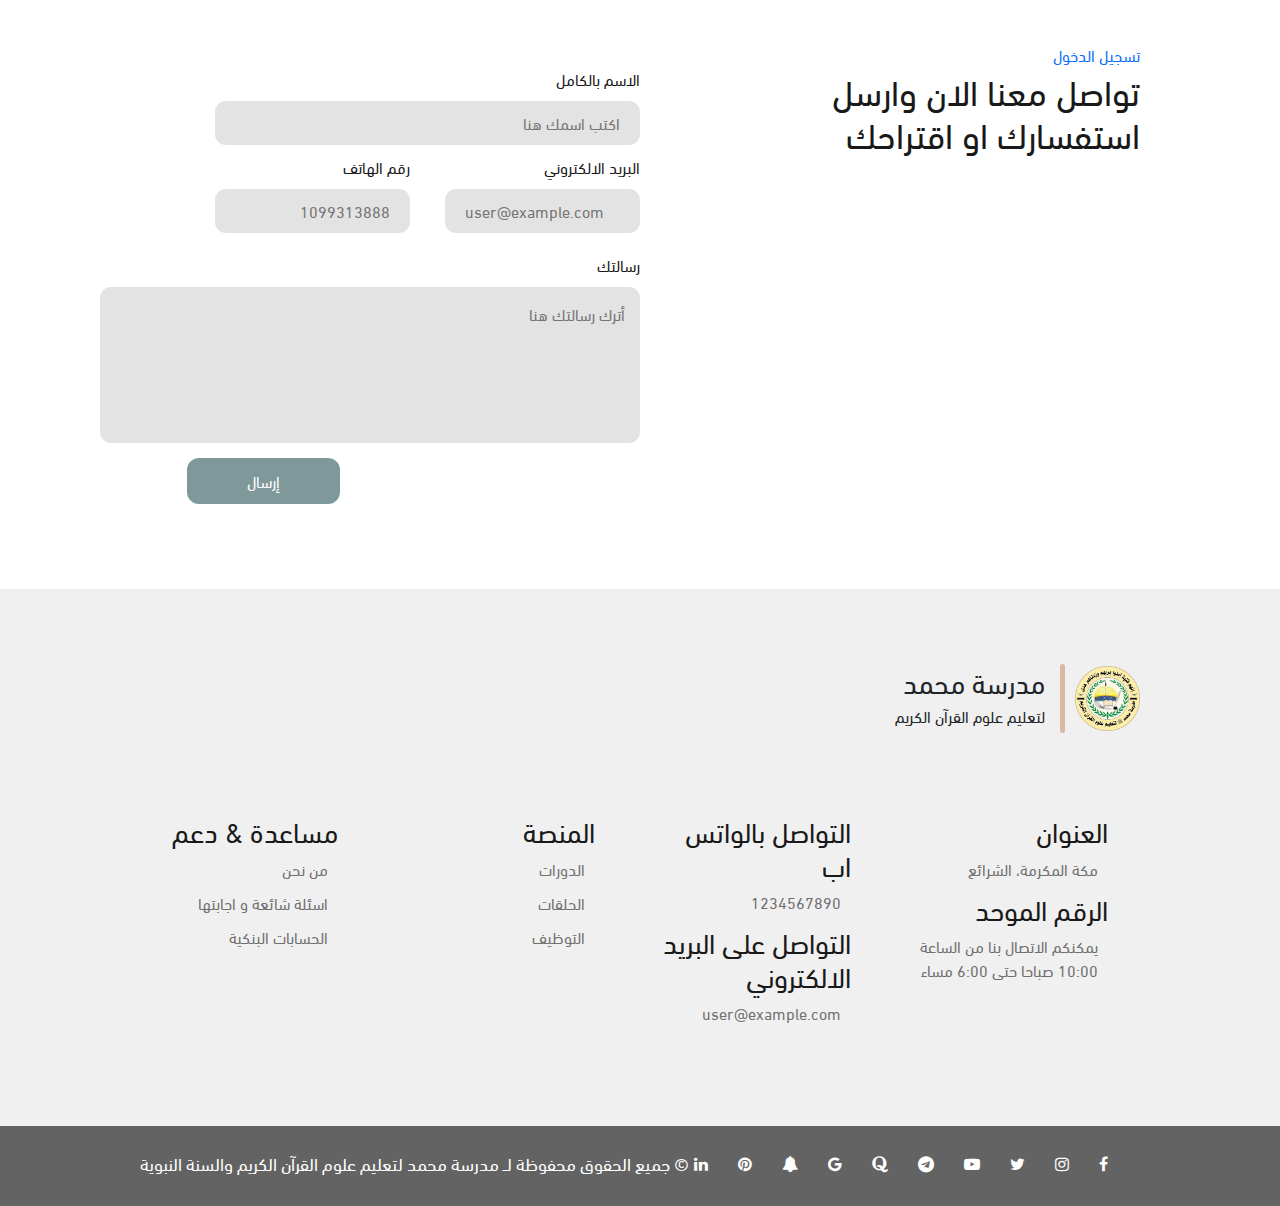
==== commit a720fa20: "update one" ====
--- a/index.html
+++ b/index.html
@@ -37,7 +37,7 @@
                 <div class="content">
                     <div class="logo">
                         <a href="index.html">
-                            <img src="/assets/images/logos/logos.png" alt="">
+                            <img src="assets/images/logos/logos.png" alt="">
                             <div class="text">
                                 <h3>مدرسة محمد</h3>
                                 <h6>لتعليم علوم القرآن الكريم</h6>
@@ -133,7 +133,7 @@
                 <!-- start box -->
                 <div class="box">
                     <div class="img">
-                        <img src="/assets/images/icons/graduated.png" alt="">
+                        <img src="assets/images/icons/graduated.png" alt="">
                     </div>
                     <h3>2320</h3>
                     <h6>الطلاب والطالبات</h6>
